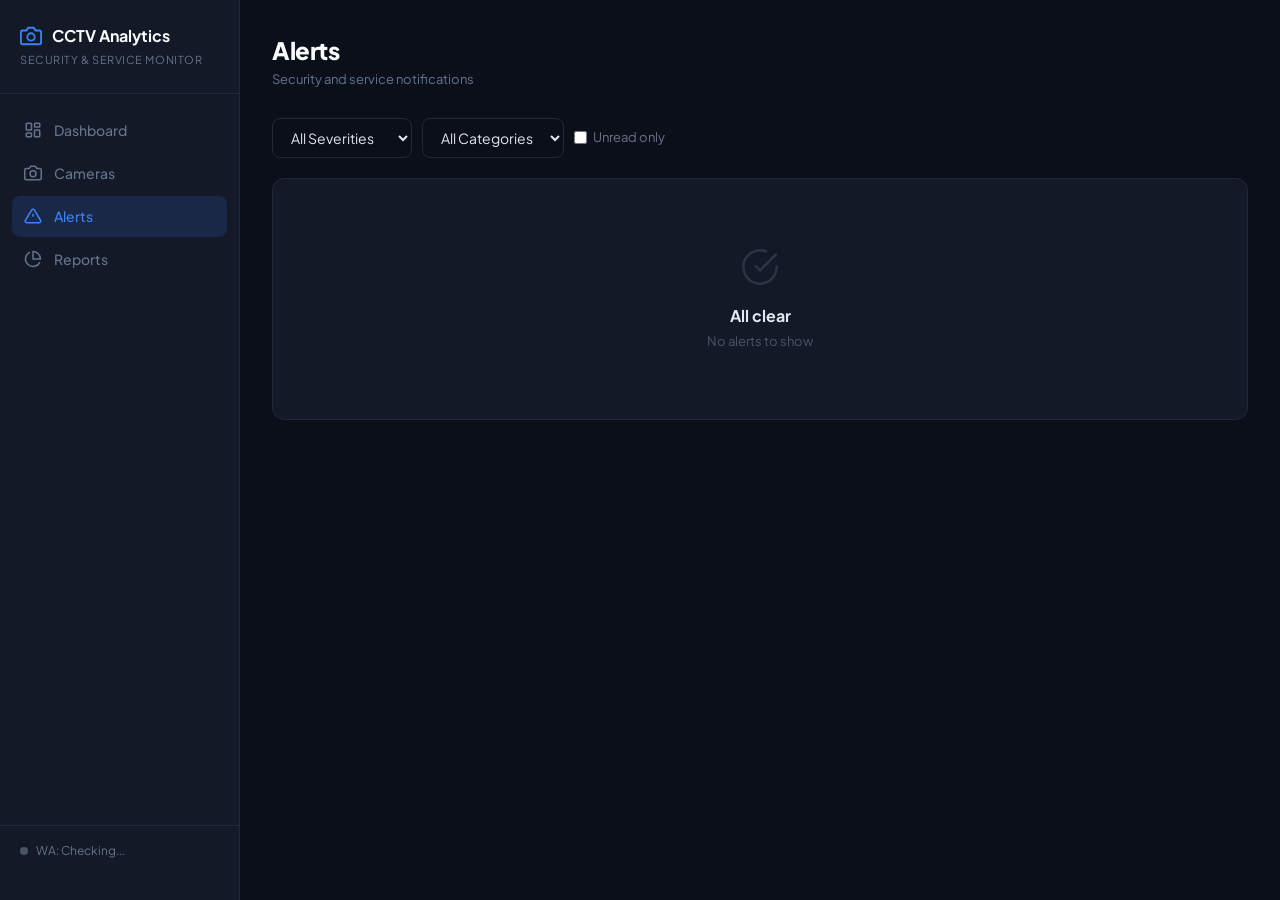
==== alerts.html @ 3669fbce "Initial commit: CCTV Analytics web app AI-powered CCTV analysis for retail, wholesale, and restauran" ====
<!DOCTYPE html>
<html lang="en">
<head>
    <meta charset="UTF-8">
    <meta name="viewport" content="width=device-width, initial-scale=1.0">
    <title>Alerts — CCTV Analytics</title>
    <link href="https://fonts.googleapis.com/css2?family=Plus+Jakarta+Sans:wght@400;500;600;700;800&display=swap" rel="stylesheet">
    <link rel="stylesheet" href="/css/style.css">
</head>
<body>
<div class="app">
    <aside class="sidebar">
        <div class="sidebar-brand">
            <h1><svg width="22" height="22" viewBox="0 0 24 24" fill="none" stroke="currentColor" stroke-width="2"><path d="M23 19a2 2 0 0 1-2 2H3a2 2 0 0 1-2-2V8a2 2 0 0 1 2-2h4l2-3h6l2 3h4a2 2 0 0 1 2 2z"/><circle cx="12" cy="13" r="4"/></svg> CCTV Analytics</h1>
            <p>Security & Service Monitor</p>
        </div>
        <nav class="sidebar-nav">
            <a href="/" class="nav-item"><svg viewBox="0 0 24 24" fill="none" stroke="currentColor" stroke-width="2"><rect x="3" y="3" width="7" height="9" rx="1"/><rect x="14" y="3" width="7" height="5" rx="1"/><rect x="14" y="12" width="7" height="9" rx="1"/><rect x="3" y="16" width="7" height="5" rx="1"/></svg> Dashboard</a>
            <a href="/cameras" class="nav-item"><svg viewBox="0 0 24 24" fill="none" stroke="currentColor" stroke-width="2"><path d="M23 19a2 2 0 0 1-2 2H3a2 2 0 0 1-2-2V8a2 2 0 0 1 2-2h4l2-3h6l2 3h4a2 2 0 0 1 2 2z"/><circle cx="12" cy="13" r="4"/></svg> Cameras</a>
            <a href="/alerts" class="nav-item active"><svg viewBox="0 0 24 24" fill="none" stroke="currentColor" stroke-width="2"><path d="M10.29 3.86L1.82 18a2 2 0 0 0 1.71 3h16.94a2 2 0 0 0 1.71-3L13.71 3.86a2 2 0 0 0-3.42 0z"/><line x1="12" y1="9" x2="12" y2="13"/><line x1="12" y1="17" x2="12.01" y2="17"/></svg> Alerts <span class="nav-badge" id="alert-badge" style="display:none">0</span></a>
            <a href="/reports" class="nav-item"><svg viewBox="0 0 24 24" fill="none" stroke="currentColor" stroke-width="2"><path d="M21.21 15.89A10 10 0 1 1 8 2.83"/><path d="M22 12A10 10 0 0 0 12 2v10z"/></svg> Reports</a>
        </nav>
        <div class="sidebar-footer"><div class="wa-status"><span class="wa-dot off" id="wa-dot"></span><span id="wa-label">WA: Checking...</span></div></div>
    </aside>

    <div class="content">
        <div class="page-header">
            <div>
                <h1 class="page-title">Alerts</h1>
                <p class="page-subtitle">Security and service notifications</p>
            </div>
        </div>

        <div class="filters">
            <select class="form-select" id="f-sev" onchange="load()">
                <option value="">All Severities</option>
                <option value="critical">Critical</option>
                <option value="high">High</option>
                <option value="medium">Medium</option>
                <option value="low">Low</option>
            </select>
            <select class="form-select" id="f-cat" onchange="load()">
                <option value="">All Categories</option>
                <option value="theft">Theft</option>
                <option value="fraud">Fraud</option>
                <option value="service">Service</option>
                <option value="system">System</option>
            </select>
            <label><input type="checkbox" id="f-unread" onchange="load()"> Unread only</label>
        </div>

        <div class="card">
            <div id="alert-list">
                <div class="card-body">
                    <div class="empty">
                        <svg width="40" height="40" viewBox="0 0 24 24" fill="none" stroke="currentColor" stroke-width="1.5"><path d="M22 11.08V12a10 10 0 1 1-5.93-9.14"/><polyline points="22 4 12 14.01 9 11.01"/></svg>
                        <h3>All clear</h3>
                        <p>No alerts to show</p>
                    </div>
                </div>
            </div>
        </div>
    </div>
</div>

<nav class="mobile-nav">
    <a href="/"><svg width="20" height="20" viewBox="0 0 24 24" fill="none" stroke="currentColor" stroke-width="2"><rect x="3" y="3" width="7" height="9" rx="1"/><rect x="14" y="3" width="7" height="5" rx="1"/><rect x="14" y="12" width="7" height="9" rx="1"/><rect x="3" y="16" width="7" height="5" rx="1"/></svg> Dashboard</a>
    <a href="/cameras"><svg width="20" height="20" viewBox="0 0 24 24" fill="none" stroke="currentColor" stroke-width="2"><path d="M23 19a2 2 0 0 1-2 2H3a2 2 0 0 1-2-2V8a2 2 0 0 1 2-2h4l2-3h6l2 3h4a2 2 0 0 1 2 2z"/><circle cx="12" cy="13" r="4"/></svg> Cameras</a>
    <a href="/alerts" class="active"><svg width="20" height="20" viewBox="0 0 24 24" fill="none" stroke="currentColor" stroke-width="2"><path d="M10.29 3.86L1.82 18a2 2 0 0 0 1.71 3h16.94a2 2 0 0 0 1.71-3L13.71 3.86a2 2 0 0 0-3.42 0z"/><line x1="12" y1="9" x2="12" y2="13"/></svg> Alerts</a>
    <a href="/reports"><svg width="20" height="20" viewBox="0 0 24 24" fill="none" stroke="currentColor" stroke-width="2"><path d="M21.21 15.89A10 10 0 1 1 8 2.83"/><path d="M22 12A10 10 0 0 0 12 2v10z"/></svg> Reports</a>
</nav>

<script src="/js/app.js"></script>
<script>
async function markRead(id) {
    await fetch(`/api/alerts/${id}/read`, { method: 'PUT' });
    load();
}

async function load() {
    const p = new URLSearchParams();
    const sev = document.getElementById('f-sev').value;
    const cat = document.getElementById('f-cat').value;
    const unread = document.getElementById('f-unread').checked;
    if (sev) p.set('severity', sev);
    if (cat) p.set('category', cat);
    if (unread) p.set('unread', 'true');

    const r = await fetch('/api/alerts?' + p);
    const alerts = await r.json();
    const el = document.getElementById('alert-list');
    if (!alerts.length) {
        el.innerHTML = '<div class="card-body"><div class="empty"><svg width="40" height="40" viewBox="0 0 24 24" fill="none" stroke="currentColor" stroke-width="1.5"><path d="M22 11.08V12a10 10 0 1 1-5.93-9.14"/><polyline points="22 4 12 14.01 9 11.01"/></svg><h3>All clear</h3><p>No alerts match your filters</p></div></div>';
        return;
    }
    el.innerHTML = '<div class="alert-list">' + alerts.map(a => `
        <div class="alert-item ${a.is_read ? '' : 'unread'}" onclick="markRead('${a.id}')">
            <div class="alert-dot ${a.severity}"></div>
            <div class="alert-body">
                <div class="alert-title">${a.title}</div>
                <div class="alert-desc">${a.description || ''}</div>
                <div class="alert-meta">
                    <span class="badge badge-${a.severity}">${a.severity}</span>
                    <span class="badge badge-${a.business_type}">${a.business_type}</span>
                    <span>${a.camera_name}</span>
                    <span>${a.category}</span>
                    <span>${timeAgo(a.created_at)}</span>
                </div>
            </div>
        </div>
    `).join('') + '</div>';
}

load();
setInterval(load, 15000);
</script>
</body>
</html>
---- css/style.css ----
:root {
    --primary: #0F172A;
    --primary-light: #1E293B;
    --accent: #3B82F6;
    --accent-hover: #2563EB;
    --accent-glow: rgba(59,130,246,0.15);
    --bg: #0B0F1A;
    --surface: #131927;
    --surface-2: #1A2332;
    --border: #1E293B;
    --border-hover: #334155;
    --text: #E2E8F0;
    --text-heading: #F8FAFC;
    --text-muted: #64748B;
    --text-dim: #475569;
    --success: #10B981;
    --success-bg: rgba(16,185,129,0.12);
    --warning: #F59E0B;
    --warning-bg: rgba(245,158,11,0.12);
    --error: #EF4444;
    --error-bg: rgba(239,68,68,0.12);
    --info: #3B82F6;
    --radius: 8px;
    --radius-lg: 12px;
    --radius-xl: 16px;
    --font: 'Plus Jakarta Sans', -apple-system, BlinkMacSystemFont, sans-serif;
    --font-mono: 'JetBrains Mono', monospace;
}

*, *::before, *::after { box-sizing: border-box; margin: 0; padding: 0; }

body {
    font-family: var(--font);
    background: var(--bg);
    color: var(--text);
    font-size: 14px;
    line-height: 1.5;
    min-height: 100vh;
}

/* Scrollbar */
::-webkit-scrollbar { width: 6px; }
::-webkit-scrollbar-track { background: transparent; }
::-webkit-scrollbar-thumb { background: var(--border); border-radius: 3px; }

/* Layout */
.app { display: flex; min-height: 100vh; }

/* Sidebar */
.sidebar {
    width: 240px;
    background: var(--surface);
    border-right: 1px solid var(--border);
    padding: 24px 0;
    position: fixed;
    top: 0;
    left: 0;
    height: 100vh;
    display: flex;
    flex-direction: column;
    z-index: 100;
}
.sidebar-brand {
    padding: 0 20px 24px;
    border-bottom: 1px solid var(--border);
    margin-bottom: 16px;
}
.sidebar-brand h1 {
    font-size: 16px;
    font-weight: 700;
    color: var(--text-heading);
    display: flex;
    align-items: center;
    gap: 10px;
}
.sidebar-brand h1 svg { color: var(--accent); }
.sidebar-brand p {
    font-size: 11px;
    color: var(--text-muted);
    margin-top: 4px;
    letter-spacing: 0.05em;
    text-transform: uppercase;
}

.sidebar-nav { flex: 1; padding: 0 12px; }
.nav-item {
    display: flex;
    align-items: center;
    gap: 12px;
    padding: 10px 12px;
    border-radius: var(--radius);
    color: var(--text-muted);
    text-decoration: none;
    font-weight: 500;
    font-size: 14px;
    transition: all 120ms ease;
    margin-bottom: 2px;
}
.nav-item:hover { color: var(--text); background: var(--surface-2); }
.nav-item.active {
    color: var(--accent);
    background: var(--accent-glow);
}
.nav-item svg { width: 18px; height: 18px; flex-shrink: 0; }
.nav-badge {
    margin-left: auto;
    background: var(--error);
    color: #fff;
    font-size: 11px;
    font-weight: 700;
    padding: 1px 7px;
    border-radius: 9999px;
    min-width: 20px;
    text-align: center;
}

.sidebar-footer {
    padding: 16px 20px;
    border-top: 1px solid var(--border);
}
.wa-status {
    display: flex;
    align-items: center;
    gap: 8px;
    font-size: 12px;
    color: var(--text-muted);
}
.wa-dot {
    width: 8px; height: 8px;
    border-radius: 50%;
    flex-shrink: 0;
}
.wa-dot.on { background: var(--success); }
.wa-dot.off { background: var(--text-dim); }

/* Main content */
.content {
    flex: 1;
    margin-left: 240px;
    padding: 32px;
    max-width: 1200px;
}

/* Page header */
.page-header {
    display: flex;
    align-items: center;
    justify-content: space-between;
    margin-bottom: 28px;
}
.page-title {
    font-size: 24px;
    font-weight: 800;
    color: var(--text-heading);
    letter-spacing: -0.02em;
}
.page-subtitle {
    font-size: 13px;
    color: var(--text-muted);
    margin-top: 2px;
}

/* Stats */
.stats-grid {
    display: grid;
    grid-template-columns: repeat(auto-fit, minmax(180px, 1fr));
    gap: 12px;
    margin-bottom: 28px;
}
.stat {
    background: var(--surface);
    border: 1px solid var(--border);
    border-radius: var(--radius-lg);
    padding: 20px;
    transition: border-color 120ms;
}
.stat:hover { border-color: var(--border-hover); }
.stat-label {
    font-size: 11px;
    font-weight: 600;
    text-transform: uppercase;
    letter-spacing: 0.06em;
    color: var(--text-dim);
    margin-bottom: 8px;
}
.stat-val {
    font-size: 28px;
    font-weight: 800;
    color: var(--text-heading);
    letter-spacing: -0.02em;
}
.stat-val.green { color: var(--success); }
.stat-val.yellow { color: var(--warning); }
.stat-val.red { color: var(--error); }

/* Grid */
.grid-2 { display: grid; grid-template-columns: 1fr 1fr; gap: 24px; }
.grid-3 { display: grid; grid-template-columns: repeat(3, 1fr); gap: 16px; }

/* Card */
.card {
    background: var(--surface);
    border: 1px solid var(--border);
    border-radius: var(--radius-lg);
    overflow: hidden;
}
.card-header {
    padding: 16px 20px;
    border-bottom: 1px solid var(--border);
    display: flex;
    align-items: center;
    justify-content: space-between;
}
.card-title {
    font-size: 14px;
    font-weight: 700;
    color: var(--text-heading);
}
.card-body { padding: 20px; }

/* Camera cards */
.cam-grid {
    display: grid;
    grid-template-columns: repeat(auto-fill, minmax(320px, 1fr));
    gap: 16px;
}
.cam-card {
    background: var(--surface);
    border: 1px solid var(--border);
    border-radius: var(--radius-lg);
    overflow: hidden;
    transition: border-color 120ms, box-shadow 200ms;
}
.cam-card:hover {
    border-color: var(--border-hover);
    box-shadow: 0 4px 24px rgba(0,0,0,0.3);
}
.cam-preview {
    aspect-ratio: 16/9;
    background: #0a0e17;
    display: flex;
    align-items: center;
    justify-content: center;
    position: relative;
    overflow: hidden;
}
.cam-preview img { width: 100%; height: 100%; object-fit: cover; }
.cam-preview .no-feed {
    color: var(--text-dim);
    font-size: 13px;
    display: flex;
    flex-direction: column;
    align-items: center;
    gap: 8px;
}
.cam-preview .no-feed svg { opacity: 0.3; }
.cam-overlay {
    position: absolute;
    top: 8px;
    display: flex;
    gap: 6px;
}
.cam-overlay.left { left: 8px; }
.cam-overlay.right { right: 8px; }
.cam-body { padding: 16px; }
.cam-name {
    font-weight: 700;
    font-size: 15px;
    color: var(--text-heading);
}
.cam-meta {
    font-size: 12px;
    color: var(--text-muted);
    margin-top: 3px;
}
.cam-actions {
    display: flex;
    gap: 8px;
    margin-top: 12px;
}

/* Badges */
.badge {
    display: inline-flex;
    align-items: center;
    padding: 3px 10px;
    border-radius: 9999px;
    font-size: 11px;
    font-weight: 600;
    letter-spacing: 0.02em;
    white-space: nowrap;
}
.badge-active { background: var(--success-bg); color: var(--success); }
.badge-inactive { background: rgba(100,116,139,0.15); color: var(--text-muted); }
.badge-retail { background: rgba(59,130,246,0.12); color: #60A5FA; }
.badge-wholesale { background: rgba(245,158,11,0.12); color: #FBBF24; }
.badge-restaurant { background: rgba(168,85,247,0.12); color: #C084FC; }
.badge-critical { background: var(--error); color: #fff; }
.badge-high { background: var(--error-bg); color: var(--error); }
.badge-medium { background: var(--warning-bg); color: var(--warning); }
.badge-low { background: rgba(59,130,246,0.12); color: var(--accent); }

/* Alert list */
.alert-list { display: flex; flex-direction: column; }
.alert-item {
    display: flex;
    gap: 14px;
    align-items: flex-start;
    padding: 14px 20px;
    border-bottom: 1px solid var(--border);
    transition: background 100ms;
    cursor: pointer;
}
.alert-item:last-child { border-bottom: none; }
.alert-item:hover { background: var(--surface-2); }
.alert-item.unread { background: rgba(59,130,246,0.04); }
.alert-dot {
    width: 8px; height: 8px;
    border-radius: 50%;
    margin-top: 6px;
    flex-shrink: 0;
}
.alert-dot.critical { background: var(--error); box-shadow: 0 0 8px var(--error); }
.alert-dot.high { background: #F87171; }
.alert-dot.medium { background: var(--warning); }
.alert-dot.low { background: var(--accent); }
.alert-body { flex: 1; min-width: 0; }
.alert-title {
    font-weight: 600;
    font-size: 13px;
    color: var(--text-heading);
}
.alert-desc {
    font-size: 12px;
    color: var(--text-muted);
    margin-top: 2px;
    white-space: nowrap;
    overflow: hidden;
    text-overflow: ellipsis;
}
.alert-meta {
    display: flex;
    gap: 10px;
    align-items: center;
    margin-top: 6px;
    font-size: 11px;
    color: var(--text-dim);
}
.alert-thumb {
    width: 72px; height: 54px;
    border-radius: 6px;
    object-fit: cover;
    flex-shrink: 0;
    border: 1px solid var(--border);
}

/* Buttons */
.btn {
    font-family: var(--font);
    font-weight: 600;
    font-size: 13px;
    padding: 8px 16px;
    border-radius: var(--radius);
    border: none;
    cursor: pointer;
    transition: all 120ms ease;
    display: inline-flex;
    align-items: center;
    gap: 6px;
    white-space: nowrap;
}
.btn svg { width: 16px; height: 16px; }
.btn-primary { background: var(--accent); color: #fff; }
.btn-primary:hover { background: var(--accent-hover); box-shadow: 0 2px 12px var(--accent-glow); }
.btn-ghost {
    background: transparent;
    color: var(--text-muted);
    border: 1px solid var(--border);
}
.btn-ghost:hover { color: var(--text); border-color: var(--border-hover); background: var(--surface-2); }
.btn-danger { background: var(--error-bg); color: var(--error); }
.btn-danger:hover { background: var(--error); color: #fff; }
.btn-success { background: var(--success-bg); color: var(--success); }
.btn-success:hover { background: var(--success); color: #fff; }
.btn-sm { padding: 6px 12px; font-size: 12px; }
.btn:disabled { opacity: 0.5; cursor: not-allowed; }

/* Forms */
.form-group { margin-bottom: 16px; }
.form-label {
    display: block;
    font-weight: 600;
    font-size: 13px;
    color: var(--text);
    margin-bottom: 6px;
}
.form-hint {
    font-size: 11px;
    color: var(--text-dim);
    margin-top: 4px;
}
.form-input, .form-select {
    width: 100%;
    padding: 9px 14px;
    background: var(--bg);
    border: 1px solid var(--border);
    border-radius: var(--radius);
    color: var(--text);
    font-family: var(--font);
    font-size: 14px;
    transition: border-color 120ms;
}
.form-input:focus, .form-select:focus {
    outline: none;
    border-color: var(--accent);
    box-shadow: 0 0 0 3px var(--accent-glow);
}
.form-input::placeholder { color: var(--text-dim); }

/* Modal */
.modal-overlay {
    position: fixed; inset: 0;
    background: rgba(0,0,0,0.6);
    backdrop-filter: blur(4px);
    display: flex;
    align-items: center;
    justify-content: center;
    z-index: 200;
    opacity: 0;
    pointer-events: none;
    transition: opacity 150ms;
}
.modal-overlay.open { opacity: 1; pointer-events: auto; }
.modal {
    background: var(--surface);
    border: 1px solid var(--border);
    border-radius: var(--radius-xl);
    padding: 28px;
    width: 90%;
    max-width: 480px;
    transform: translateY(10px) scale(0.98);
    transition: transform 200ms ease;
}
.modal-overlay.open .modal { transform: translateY(0) scale(1); }
.modal-title {
    font-size: 18px;
    font-weight: 700;
    color: var(--text-heading);
    margin-bottom: 20px;
}
.modal-actions {
    display: flex; gap: 10px;
    justify-content: flex-end;
    margin-top: 24px;
}
.modal-error {
    background: var(--error-bg);
    color: var(--error);
    padding: 10px 14px;
    border-radius: var(--radius);
    font-size: 13px;
    margin-bottom: 12px;
    display: none;
}

/* Filter bar */
.filters {
    display: flex;
    gap: 10px;
    margin-bottom: 20px;
    flex-wrap: wrap;
    align-items: center;
}
.filters .form-select { width: auto; min-width: 140px; }
.filters label {
    display: flex;
    align-items: center;
    gap: 6px;
    font-size: 13px;
    color: var(--text-muted);
    cursor: pointer;
}

/* Chart */
.chart-wrap { position: relative; height: 280px; }

/* Table */
.table-wrap { overflow-x: auto; }
table { width: 100%; border-collapse: collapse; }
th {
    text-align: left;
    padding: 10px 16px;
    font-size: 11px;
    font-weight: 600;
    text-transform: uppercase;
    letter-spacing: 0.06em;
    color: var(--text-dim);
    border-bottom: 1px solid var(--border);
}
td {
    padding: 12px 16px;
    font-size: 13px;
    border-bottom: 1px solid var(--border);
    color: var(--text);
}
tr:hover td { background: var(--surface-2); }

/* Score */
.score {
    font-weight: 800;
    font-size: 20px;
    font-variant-numeric: tabular-nums;
}
.score.good { color: var(--success); }
.score.ok { color: var(--warning); }
.score.bad { color: var(--error); }

/* Empty state */
.empty {
    text-align: center;
    padding: 48px 20px;
    color: var(--text-muted);
}
.empty svg { margin-bottom: 12px; opacity: 0.3; }
.empty h3 {
    font-size: 16px;
    font-weight: 700;
    color: var(--text);
    margin-bottom: 4px;
}
.empty p { font-size: 13px; color: var(--text-dim); }

/* Upload zone */
.upload-zone {
    border: 2px dashed var(--border);
    border-radius: var(--radius-lg);
    padding: 40px;
    text-align: center;
    cursor: pointer;
    transition: all 150ms;
}
.upload-zone:hover,
.upload-zone.dragover {
    border-color: var(--accent);
    background: var(--accent-glow);
}
.upload-zone svg { margin-bottom: 8px; color: var(--text-dim); }
.upload-zone p { color: var(--text-muted); font-size: 14px; }
.upload-zone .hint { font-size: 12px; color: var(--text-dim); margin-top: 4px; }

/* Analysis result */
.result-card {
    background: var(--surface);
    border: 1px solid var(--border);
    border-radius: var(--radius-lg);
    padding: 24px;
    margin-top: 20px;
}
.result-grid {
    display: grid;
    grid-template-columns: repeat(auto-fit, minmax(160px, 1fr));
    gap: 16px;
    margin-bottom: 16px;
}
.result-item label {
    font-size: 11px;
    font-weight: 600;
    text-transform: uppercase;
    letter-spacing: 0.06em;
    color: var(--text-dim);
    display: block;
    margin-bottom: 4px;
}

/* Responsive */
@media (max-width: 768px) {
    .sidebar { display: none; }
    .content { margin-left: 0; padding: 16px; }
    .mobile-nav {
        display: flex;
        position: fixed;
        bottom: 0;
        left: 0;
        right: 0;
        background: var(--surface);
        border-top: 1px solid var(--border);
        z-index: 100;
        padding: 8px;
        justify-content: space-around;
    }
    .mobile-nav a {
        display: flex;
        flex-direction: column;
        align-items: center;
        gap: 2px;
        color: var(--text-muted);
        text-decoration: none;
        font-size: 10px;
        font-weight: 600;
        padding: 6px 12px;
        border-radius: var(--radius);
    }
    .mobile-nav a.active { color: var(--accent); background: var(--accent-glow); }
    .mobile-nav svg { width: 20px; height: 20px; }
    .grid-2 { grid-template-columns: 1fr; }
    .grid-3 { grid-template-columns: 1fr; }
    .stats-grid { grid-template-columns: repeat(2, 1fr); }
    .cam-grid { grid-template-columns: 1fr; }
    .content { padding-bottom: 80px; }
}
@media (min-width: 769px) {
    .mobile-nav { display: none; }
}

/* Spinner */
.spinner {
    width: 20px; height: 20px;
    border: 2px solid var(--border);
    border-top-color: var(--accent);
    border-radius: 50%;
    animation: spin 0.6s linear infinite;
}
@keyframes spin { to { transform: rotate(360deg); } }

/* Pulse animation for live indicator */
.pulse {
    animation: pulse 2s infinite;
}
@keyframes pulse {
    0%, 100% { opacity: 1; }
    50% { opacity: 0.5; }
}
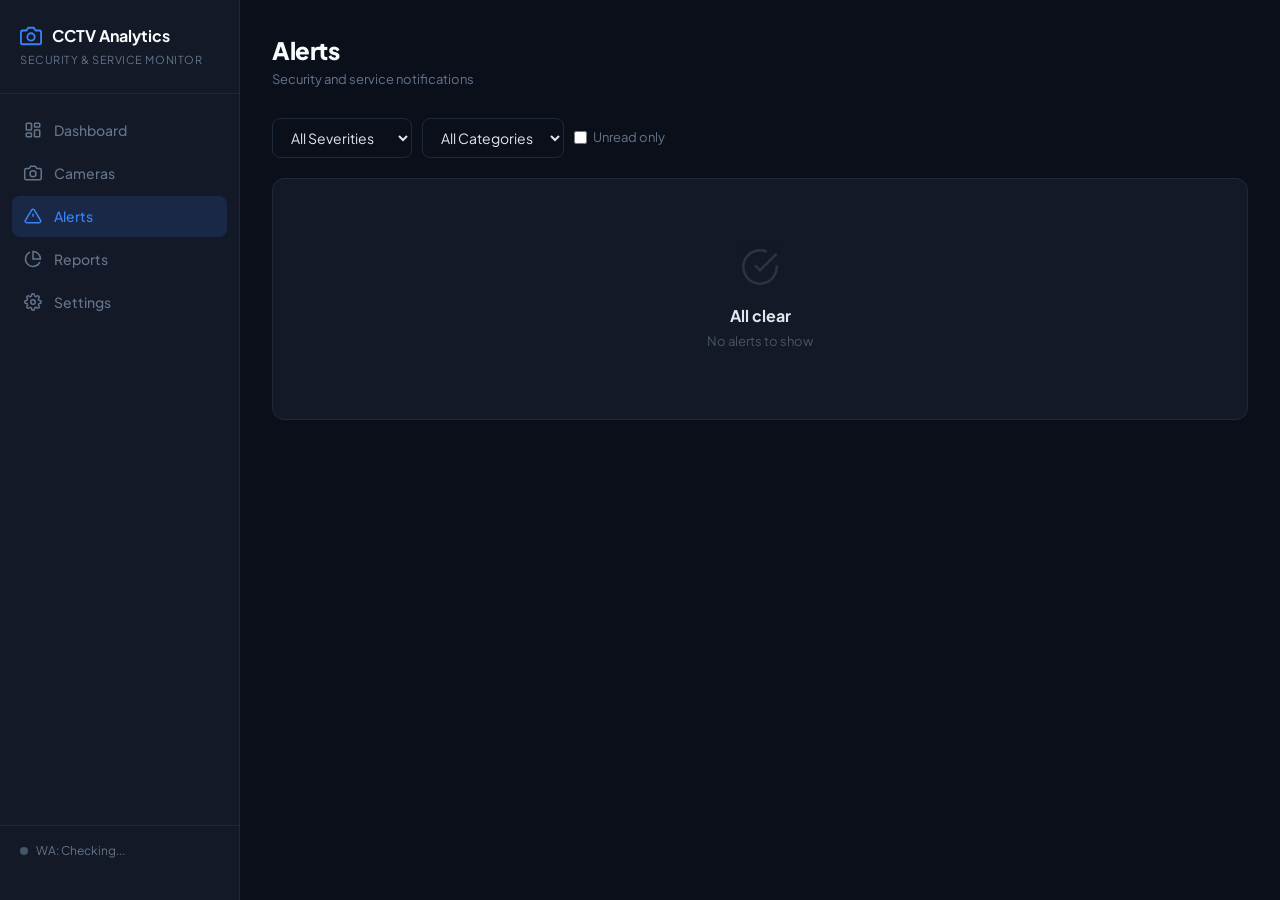
==== commit 78589018: "Add 5 retail-ops features: hours, digest, shifts, zones, feedback 1. Business hours scheduling    - " ====
--- a/alerts.html
+++ b/alerts.html
@@ -19,6 +19,7 @@
             <a href="/cameras" class="nav-item"><svg viewBox="0 0 24 24" fill="none" stroke="currentColor" stroke-width="2"><path d="M23 19a2 2 0 0 1-2 2H3a2 2 0 0 1-2-2V8a2 2 0 0 1 2-2h4l2-3h6l2 3h4a2 2 0 0 1 2 2z"/><circle cx="12" cy="13" r="4"/></svg> Cameras</a>
             <a href="/alerts" class="nav-item active"><svg viewBox="0 0 24 24" fill="none" stroke="currentColor" stroke-width="2"><path d="M10.29 3.86L1.82 18a2 2 0 0 0 1.71 3h16.94a2 2 0 0 0 1.71-3L13.71 3.86a2 2 0 0 0-3.42 0z"/><line x1="12" y1="9" x2="12" y2="13"/><line x1="12" y1="17" x2="12.01" y2="17"/></svg> Alerts <span class="nav-badge" id="alert-badge" style="display:none">0</span></a>
             <a href="/reports" class="nav-item"><svg viewBox="0 0 24 24" fill="none" stroke="currentColor" stroke-width="2"><path d="M21.21 15.89A10 10 0 1 1 8 2.83"/><path d="M22 12A10 10 0 0 0 12 2v10z"/></svg> Reports</a>
+            <a href="/settings" class="nav-item"><svg viewBox="0 0 24 24" fill="none" stroke="currentColor" stroke-width="2"><circle cx="12" cy="12" r="3"/><path d="M19.4 15a1.65 1.65 0 0 0 .33 1.82l.06.06a2 2 0 0 1 0 2.83 2 2 0 0 1-2.83 0l-.06-.06a1.65 1.65 0 0 0-1.82-.33 1.65 1.65 0 0 0-1 1.51V21a2 2 0 0 1-2 2 2 2 0 0 1-2-2v-.09A1.65 1.65 0 0 0 9 19.4a1.65 1.65 0 0 0-1.82.33l-.06.06a2 2 0 0 1-2.83 0 2 2 0 0 1 0-2.83l.06-.06A1.65 1.65 0 0 0 4.68 15a1.65 1.65 0 0 0-1.51-1H3a2 2 0 0 1-2-2 2 2 0 0 1 2-2h.09A1.65 1.65 0 0 0 4.6 9a1.65 1.65 0 0 0-.33-1.82l-.06-.06a2 2 0 0 1 0-2.83 2 2 0 0 1 2.83 0l.06.06A1.65 1.65 0 0 0 9 4.68a1.65 1.65 0 0 0 1-1.51V3a2 2 0 0 1 2-2 2 2 0 0 1 2 2v.09a1.65 1.65 0 0 0 1 1.51 1.65 1.65 0 0 0 1.82-.33l.06-.06a2 2 0 0 1 2.83 0 2 2 0 0 1 0 2.83l-.06.06a1.65 1.65 0 0 0-.33 1.82V9a1.65 1.65 0 0 0 1.51 1H21a2 2 0 0 1 2 2 2 2 0 0 1-2 2h-.09a1.65 1.65 0 0 0-1.51 1z"/></svg> Settings</a>
         </nav>
         <div class="sidebar-footer"><div class="wa-status"><span class="wa-dot off" id="wa-dot"></span><span id="wa-label">WA: Checking...</span></div></div>
     </aside>
@@ -77,6 +78,16 @@
     load();
 }
 
+async function setFeedback(id, feedback, e) {
+    e.stopPropagation();
+    await fetch(`/api/alerts/${id}/feedback`, {
+        method: 'PUT',
+        headers: {'Content-Type':'application/json'},
+        body: JSON.stringify({ feedback })
+    });
+    load();
+}
+
 async function load() {
     const p = new URLSearchParams();
     const sev = document.getElementById('f-sev').value;
@@ -105,7 +116,14 @@
                     <span>${a.camera_name}</span>
                     <span>${a.category}</span>
                     <span>${timeAgo(a.created_at)}</span>
+                    ${a.feedback ? `<span class="badge badge-${a.feedback === 'false_positive' ? 'low' : a.feedback === 'confirmed' ? 'medium' : 'high'}">${a.feedback.replace('_', ' ')}</span>` : ''}
                 </div>
+                ${!a.feedback ? `
+                <div style="display:flex;gap:6px;margin-top:8px">
+                    <button class="btn btn-success btn-sm" onclick="setFeedback('${a.id}','confirmed',event)">✓ Confirmed</button>
+                    <button class="btn btn-ghost btn-sm" onclick="setFeedback('${a.id}','investigating',event)">🔍 Investigating</button>
+                    <button class="btn btn-danger btn-sm" onclick="setFeedback('${a.id}','false_positive',event)">✗ False alarm</button>
+                </div>` : ''}
             </div>
         </div>
     `).join('') + '</div>';
